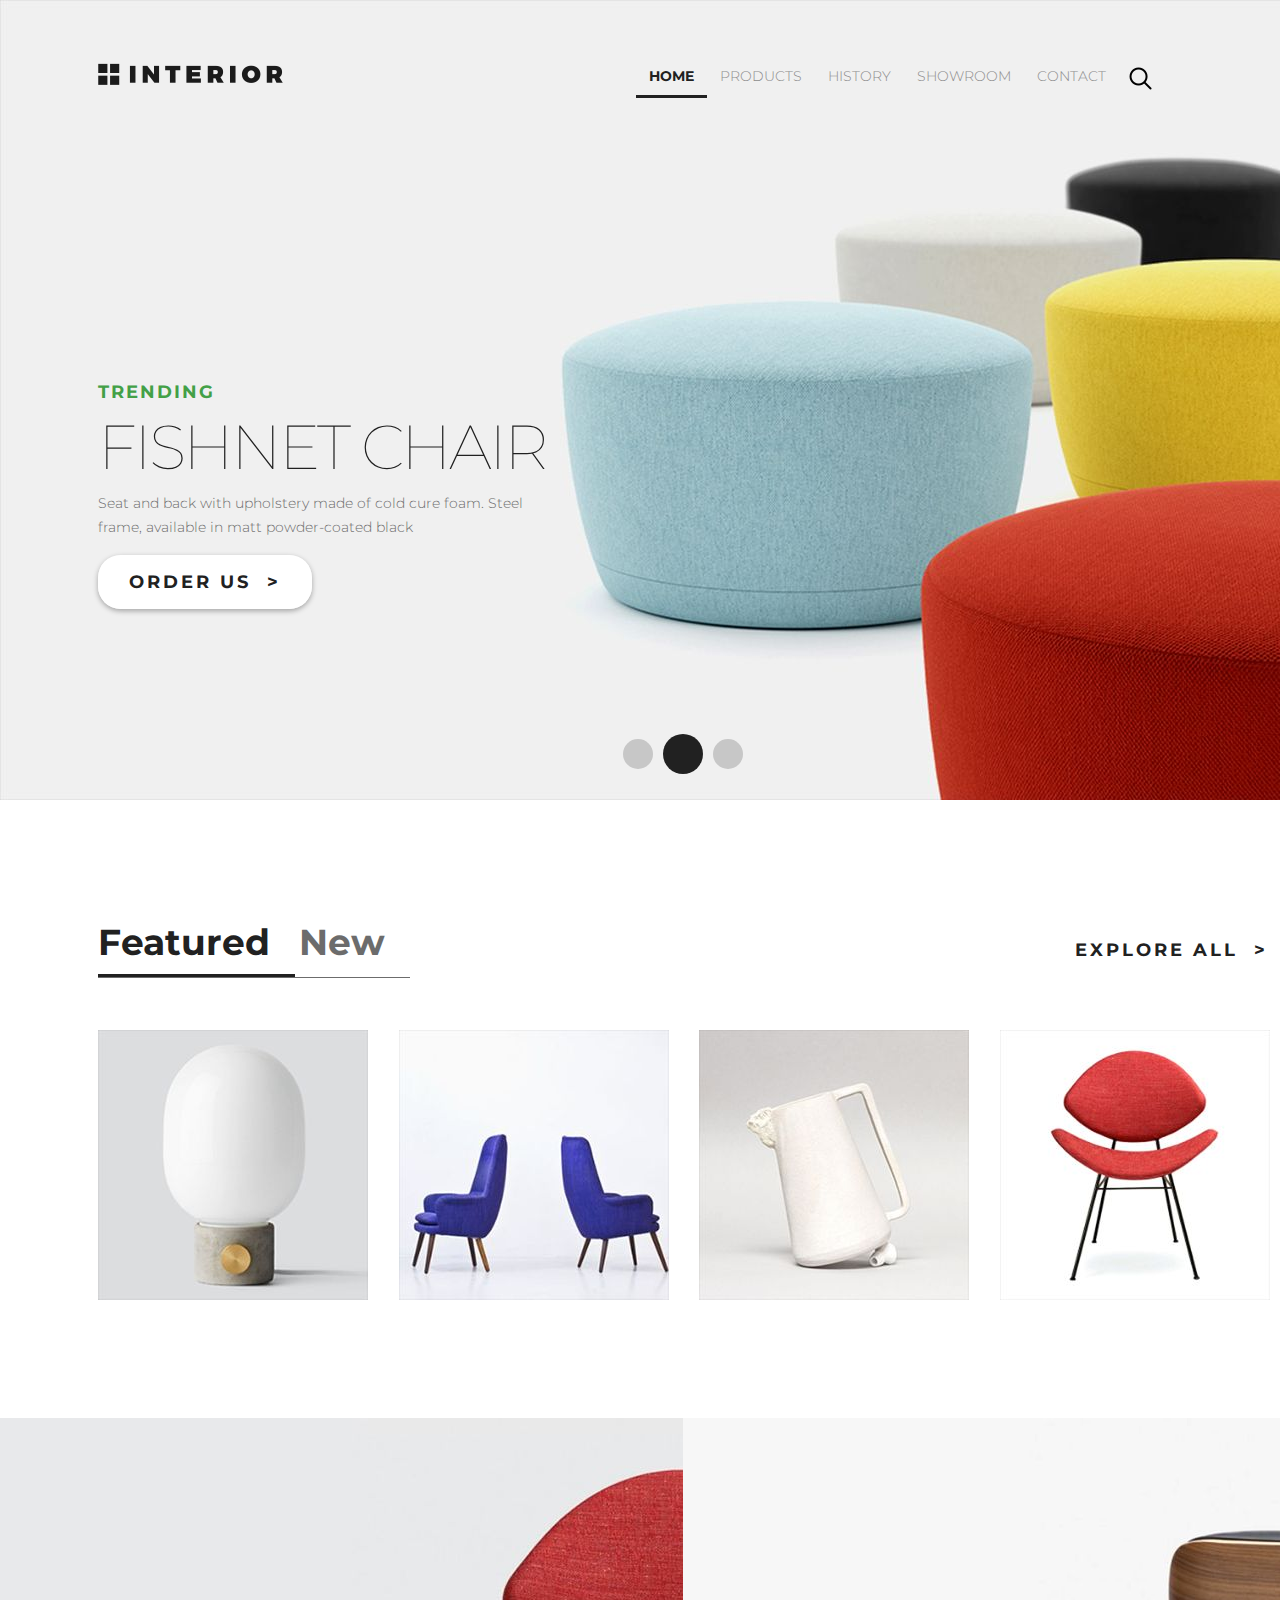
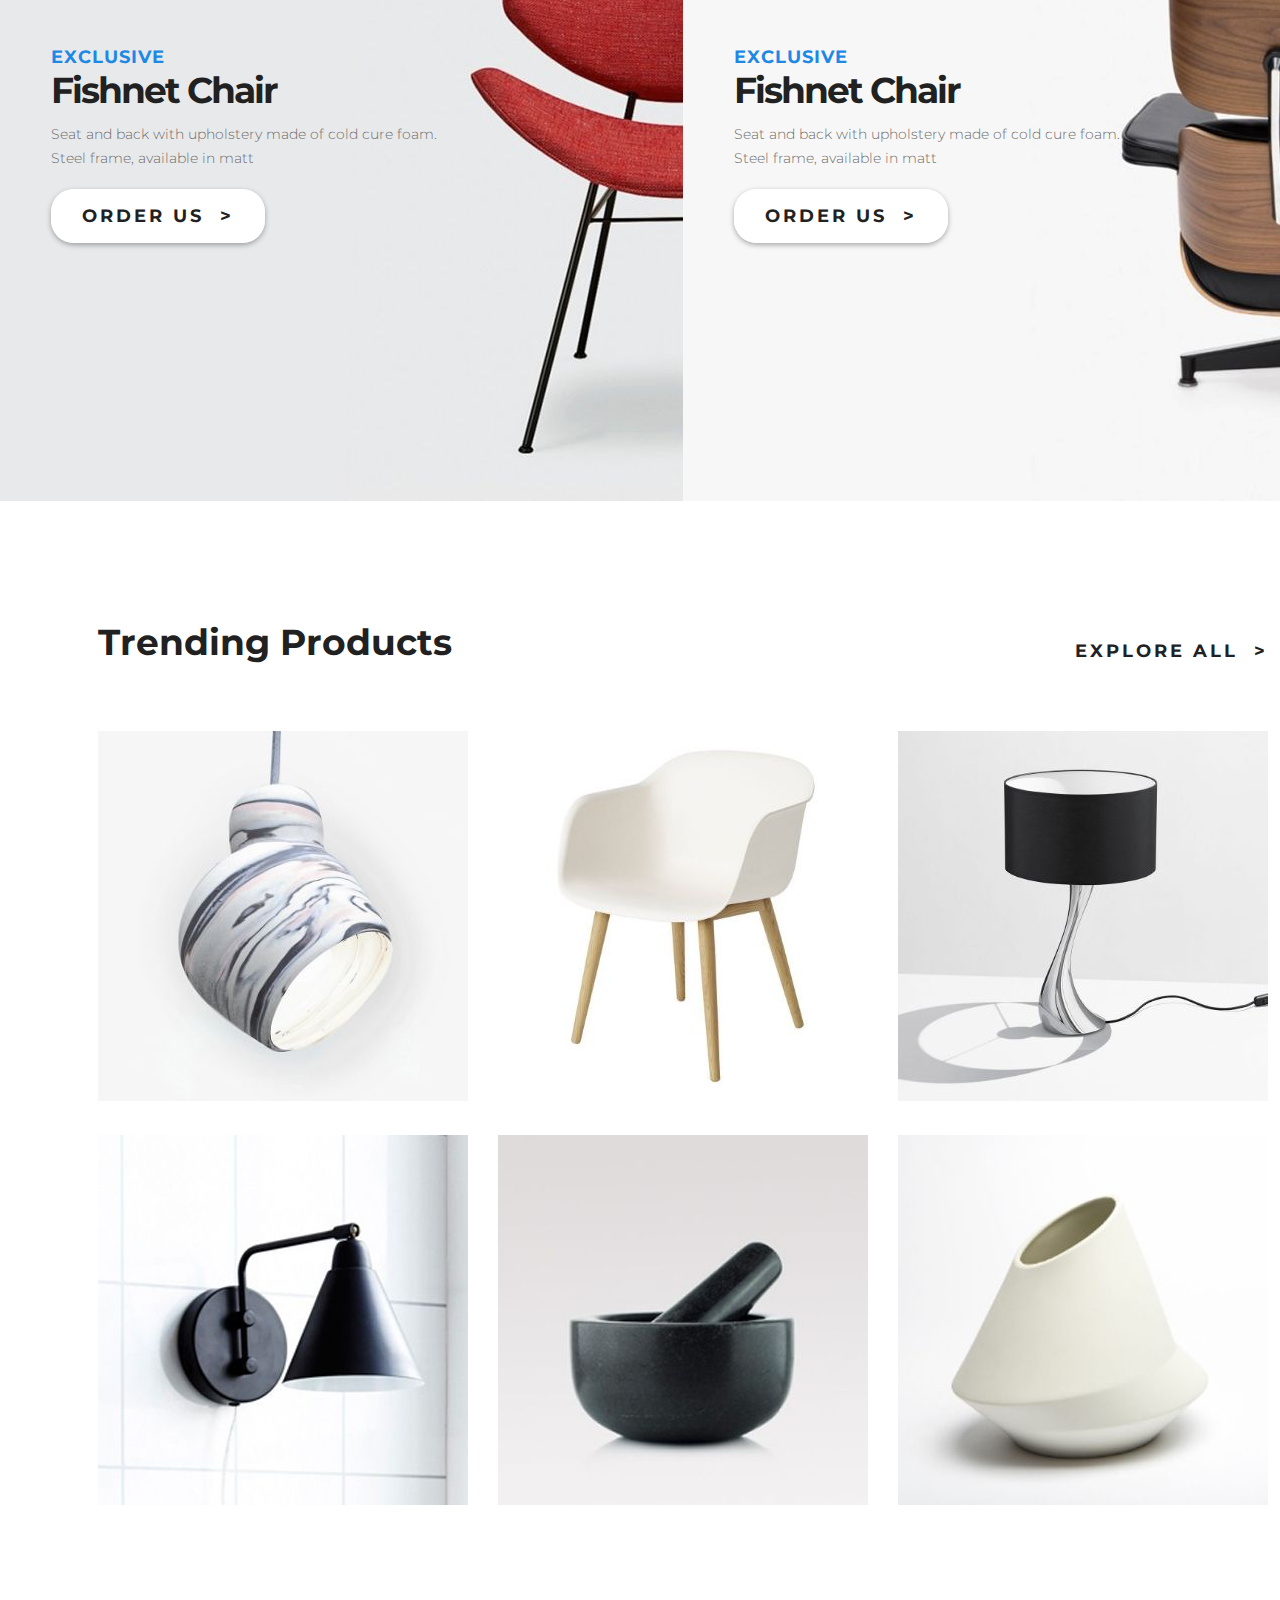
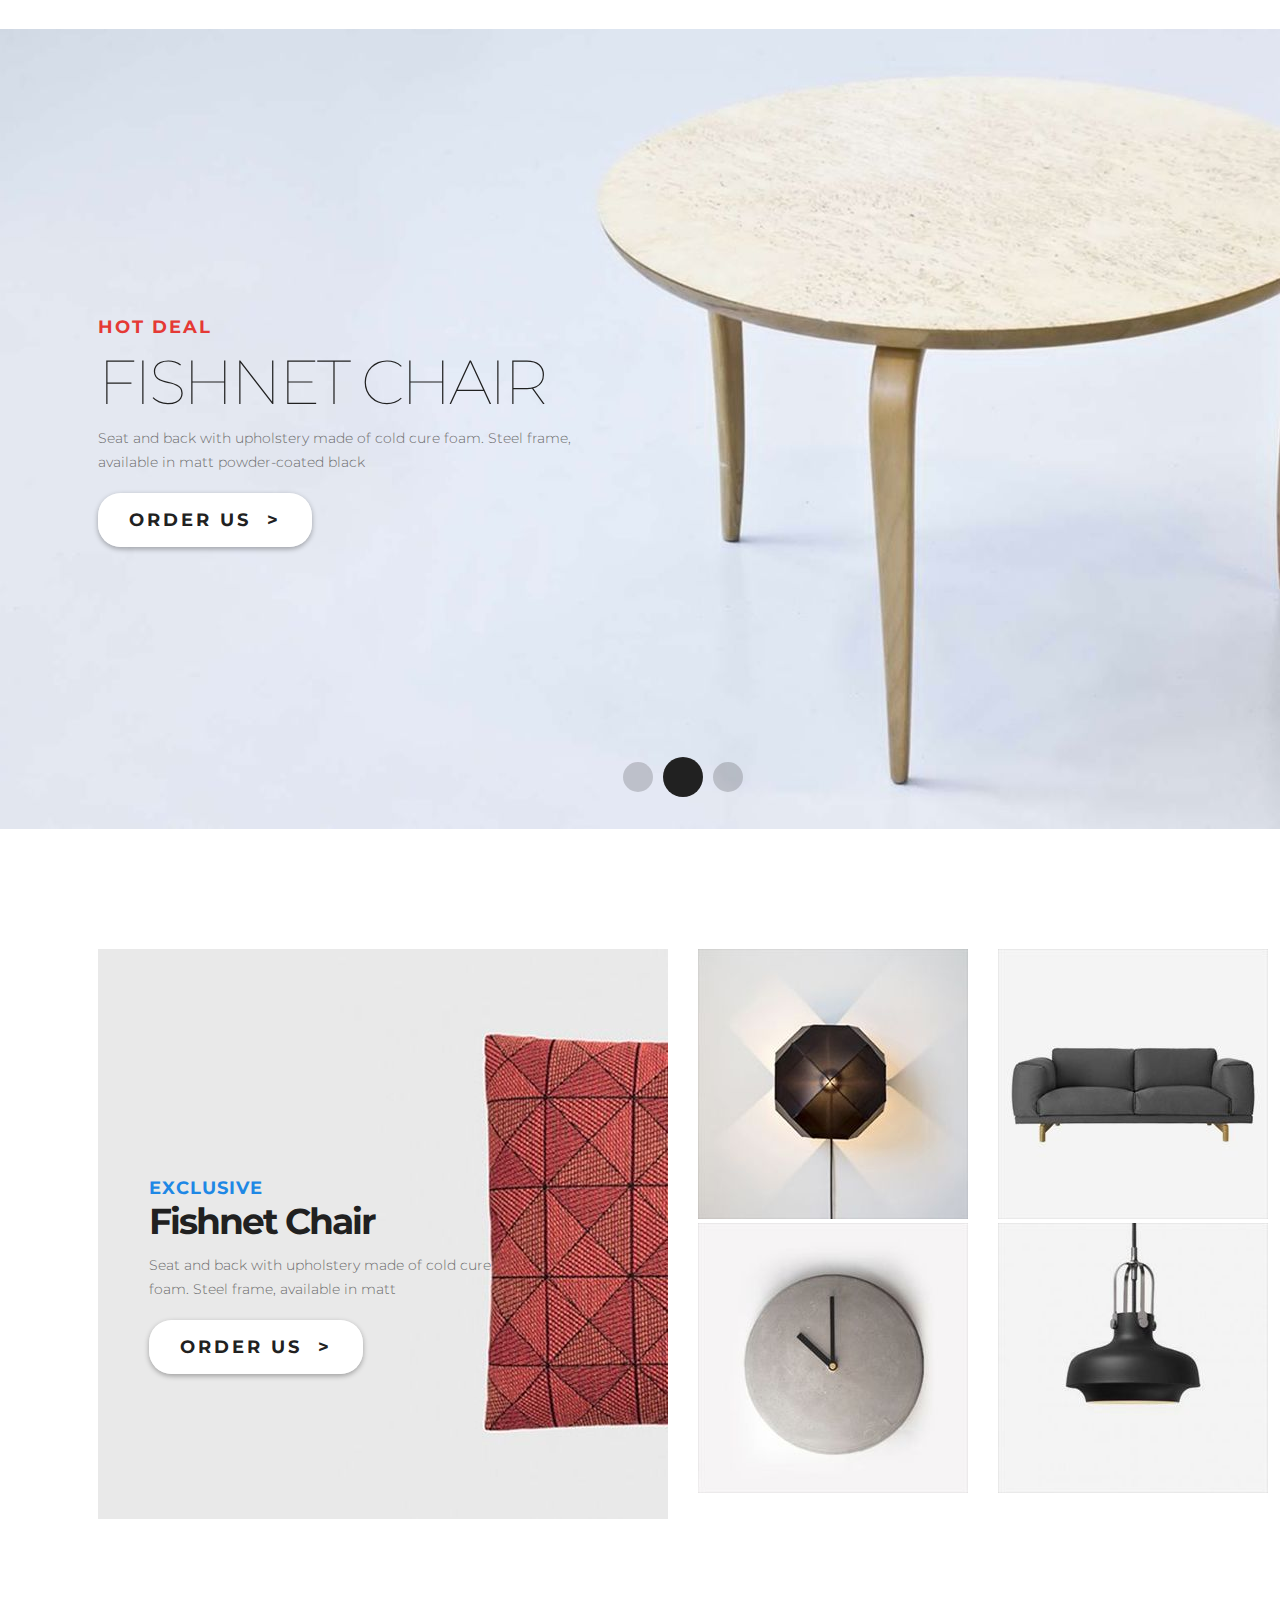
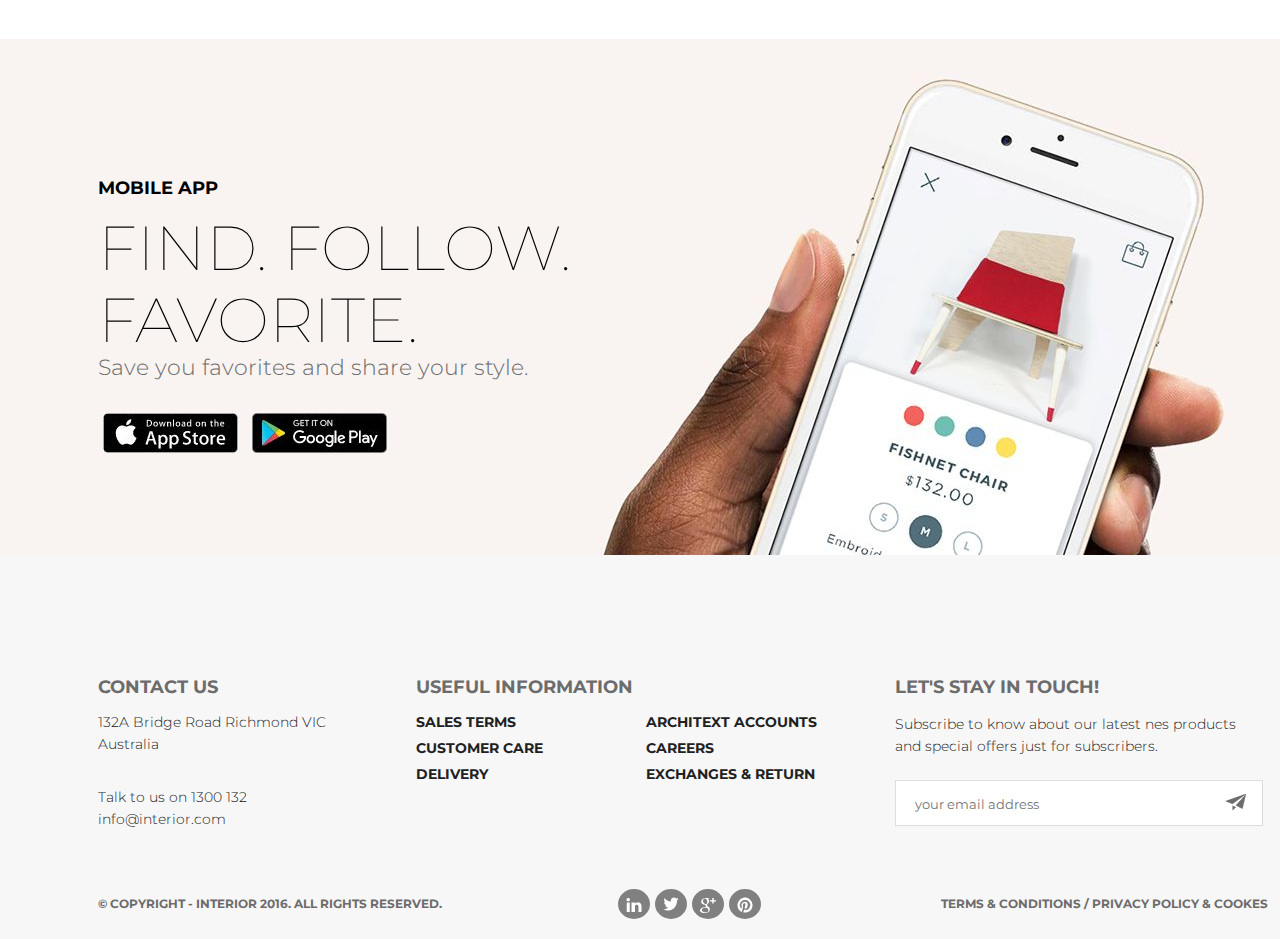
==== index.html @ 433f4efa "add" ====
<!DOCTYPE html>
<html lang="en">
	<head>
		<meta charset="UTF-8">
		<title>Interior</title>
		<link href="https://fonts.googleapis.com/css?family=Montserrat:100,100i,200,300,400,600,700&amp;subset=cyrillic" rel="stylesheet">
		<link rel="stylesheet" href="style.css">
	</head>
	<body>
		<div class="container">
			<div class="slider padding-site">
				<div class="header">
					<div class="logo">
						<a href="index.html"><img src="images/logo.png" alt="Interior"></a>
					</div>
					<ul class="menu">
						<li><a class="active-link" href="#">Home</a></li>
						<li><a href="#">Products</a></li>
						<li><a href="#">History</a></li>
						<li><a href="#">Showroom</a></li>
						<li><a href="#">Contact</a></li>
						<li class="search"><a href="#"></a></li>
					</ul>
				</div>
				<div class="text">
					<h4>TRENDING</h4>
					<h2>Fishnet Chair</h2>
					<p>Seat and back with upholstery made of cold cure foam. Steel frame, available in matt powder-coated black</p>
					<a href="#">Order Us &nbsp;&gt;</a>
				</div>
				<div class="navi-slide">
					<a href="#"></a>
					<a class="active-link" href="#"></a>
					<a href="#"></a>
				</div>
			</div>
			<div class="items padding-site">
				<div class="items-link">
					<a class="active-link" href="">Featured</a>
					<a href="">New</a>
				</div>
				<div class="button-link">
					<a href="">Explore all &nbsp;&gt;</a>
				</div>
			</div>
			<div class="items-slide padding-site">
				<div class="block-item">
					<img src="images/product-1.jpg" alt="">
					<div class="block-text">
						<a href="#">&gt;</a>
						<h4>Fishnet Chair</h4>
						<p>Seat and back with upholstery made of cold cure foam</p>
						
					</div>
				</div>
				<div class="block-item">
					<img src="images/product-2.jpg" alt="">
					<div class="block-text">
						<a href="#">&gt;</a>
						<h4>Fishnet Chair</h4>
						<p>Seat and back with upholstery made of cold cure foam</p>
						
					</div>
				</div>
				<div class="block-item">
					<img src="images/product-3.jpg" alt="">
					<div class="block-text">
						<a href="#">&gt;</a>
						<h4>Fishnet Chair</h4>
						<p>Seat and back with upholstery made of cold cure foam</p>
						
					</div>
				</div>
				<div class="block-item">
					<img src="images/product-4.jpg" alt="">
					<div class="block-text">
						<a href="#">&gt;</a>
						<h4>Fishnet Chair</h4>
						<p>Seat and back with upholstery made of cold cure foam</p>
						
					</div>
				</div>
			</div>
			<div class="exclusive">
				<div class="exclusive-item1">
					<div class="margin-site">
						<h4>Exclusive</h4>
						<h2>Fishnet Chair</h2>
						<p>Seat and back with upholstery made of cold cure foam.<br>
						Steel frame, available in matt</p>
						<a href="#">Order us &nbsp;&gt;</a>
					</div>
				</div>
				<div class="exclusive-item2">
					<div class="margin-site">
						<h4>Exclusive</h4>
						<h2>Fishnet Chair</h2>
						<p>Seat and back with upholstery made of cold cure foam.<br>
						Steel frame, available in matt</p>
						<a href="">Order us &nbsp;&gt;</a>
					</div>
				</div>
			</div>
			<div class="trending padding-site">
				<div class="trending-text">
					<div class="trending-product">
						<p>Trending Products</p>
					</div>
					<div class="button-link">
						<a href="">Explore all &nbsp;&gt;</a>
					</div>
				</div>
				<div class="products">
					<a href="#"><img src="images/product-11.jpg" alt=""></a>
					<a href="#"><img src="images/product-21.jpg" alt=""></a>
					<a href="#"><img src="images/product-31.jpg" alt=""></a>
					<a href="#"><img src="images/product-41.jpg" alt=""></a>
					<a href="#"><img src="images/product-5.jpg" alt=""></a>
					<a href="#"><img src="images/product-6.jpg" alt=""></a>
				</div>
			</div>
			<div class="slider-table padding-site">
				<div class="text-block">
					<h4 class="text-top text-top-color">Hot deal</h4>
					<h2 class="text-fish">Fishnet Chair</h2>
					<p class="text-paragraf">Seat and back with upholstery made of cold cure foam. Steel frame,<br> available in matt powder-coated black</p>
					<a class="button" href="">Order us &nbsp;&gt;</a>
				</div>
				<div class="navi-slide1">
					<a href="#"></a>
					<a class="active-link" href="#"></a>
					<a href="#"></a>
				</div>
			</div>
			<div class="exclusive-products padding-site">
				<div class="exclusive_product_left">
					<div class="margin-site">
						<h4 class="#">Exclusive</h4>
						<h2 class="#">Fishnet Chair</h2>
						<p class="#">Seat and back with upholstery made of cold cure<br> foam.
						Steel frame, available in matt</p>
						<a class="button" href="#">Order us &nbsp;&gt;</a>
					</div>
				</div>
				<div class="exclusive_product_right">
					<div class="items_exclusive">
						<a href="#"><img src="images/product-2-sm.jpg" alt=""></a>
						<a href="#"><img src="images/product-3-sm.jpg" alt=""></a>
						<a href="#"><img src="images/product-4-sm.jpg" alt=""></a>
						<a href="#"><img src="images/product-5-sm.jpg" alt=""></a>
					</div>
				</div>
			</div>
			<div class="footer-image padding-site">
				<div class="footer-image-text">
					<h4>Mobile app</h4>
					<h2>Find. Follow.<br> Favorite.</h2>
					<p>Save you favorites and share your style.</p>
					<a class="app" href="#"><img src="images/app-store.jpg" alt=""></a>
					<a class="play" href="#"><img src="images/google-play.jpg" alt=""></a>
				</div>
			</div>
			<div class="footer padding-site">
				<div class="footer-block">
					<div class="contacts">
						<h4>contact us</h4>
						<p>132A Bridge Road Richmond VIC <br> Australia</p><br>
						<p>Talk to us on 1300 132 <br> info@interior.com</p>
					</div>
					<div class="information-links">
						<h4>useful information</h4>
						<div class="links-block-center">
							<div class="links-block-left">
								<a href="#">sales terms</a>
								<a href="#">customer care</a>
								<a href="#">delivery</a>
							</div>
							<div class="links-block-right">
								<a href="#">architext accounts</a>
								<a href="#">careers</a>
								<a href="#">exchanges & return</a>
							</div>
						</div>
					</div>
					<div class="touch">
						<h4>let's stay in touch!</h4>
						<p>Subscribe to know about our latest nes products and special offers just for subscribers.</p>
						<form>
							<input type="email" placeholder="your email address"><button type="submit"></button>
						</form>
					</div>
				</div>
				<div class="bottom-text">
					<p>&copy; copyright - interior 2016. All rights reserved.</p>
					<div class="social">
						<ul class="social-links">
							<li class="linkedin"><a href="#"></a></li>
							<li class="twitter"><a href="#"></a></li>
							<li class="google"><a href="#"></a></li>
							<li class="pinterest"><a href="#"></a></li>
						</ul>
					</div>
					<p>Terms & conditions / privacy policy & cookes</p>
				</div>
			</div>
		</div>
	</body>
</html>
---- style.css ----
* {
	margin: 0;
	padding: 0;
}

body {
	font-family: Montserrat;
}

.container {
	width: 1366px;
	margin: 0 auto;
}

.slider {
	height: 800px;
	background-image: url(images/slider-img.jpg);
}

.padding-site {
	padding: 0 98px;
}

.header {
	display: -webkit-flex;
	display: -moz-flex;
	display: -ms-flex;
	display: -o-flex;
	display: flex;
	justify-content: space-between;
	margin-bottom: 283px;
}

.menu {
	margin-top: 57px;
	margin-right: 113px;
	list-style-type: none;
	display: -webkit-flex;
	display: -moz-flex;
	display: -ms-flex;
	display: -o-flex;
	display: flex;
}

.menu a {
	display: block;
	text-decoration: none;
	text-transform: uppercase;
	color: #8c8c8c;
	font-size: 14px;
	font-weight: 300;
	padding: 10px 13px;
}

.menu a:hover {
	color: #212121;

}

.search {
	background-image: url(images/search.png);
	background-repeat: no-repeat;
	margin-top: 10px;
	margin-left: 10px;
}

.menu .active-link {
	color: #212121;
	font-weight: 700;
	border-bottom: 3px solid #212121;
}

.logo {
	margin-top: 63px;
}

.text h4 {
	color: #43a047;
	font-size: 18px;
	font-weight: 700;
	margin-bottom: 8px;
	letter-spacing: 2px;
}

.text h2 {
	color: #212121;
	font-size: 62px;
	font-weight: 100;
	line-height: 72px;
	text-transform: uppercase;
	margin-bottom: 8px;
	letter-spacing: -3px;
}

.text p {
	color: #6c6c6c;
	font-size: 14px;
	font-weight: 300;
	line-height: 24px;
	width: 458px;
	margin-bottom: 32px;
}

.text a {
	color: #212121;
	font-size: 18px;
	font-weight: 700;
	text-align: center;
	padding: 16px 31px 16px 31px;
	background-color: #ffffff;
	box-shadow: 0px 2px 4.85px 0.15px rgba(33, 33, 33, 0.35);
	text-transform: uppercase;
	border-radius: 22.5px;	
	text-decoration: none;
	letter-spacing: 3px;
}

.text a:hover {
	background-color: #d9dee1;
}

.text a:active {
	position: relative;
	top: 2px;
	box-shadow: 0 0 4.85px 0.15px #d9dee1;
}

.navi-slide {
	display: -webkit-flex;
	display: -moz-flex;
	display: -ms-flex;
	display: -o-flex;
	display: flex;
	margin-top: 141px;
	-ms-align-items: center;
	align-items: center;
}

.navi-slide1 {
	display: -webkit-flex;
	display: -moz-flex;
	display: -ms-flex;
	display: -o-flex;
	display: flex;
	text-align: center;
	margin-top: 225px;
	-ms-align-items: center;
	align-items: center;
}

.navi-slide1 a {
	display: block;
	width: 30px;
	height: 30px;
	background-color: rgba(33, 33, 33, 0.2);
	border-radius: 50%;
	margin-right: 5px;
	margin-left: 5px;
	position: relative;
	left: 520px;
}

.navi-slide1 a:hover {
	background-color: #212121;
}

.navi-slide a {
	display: block;
	width: 30px;
	height: 30px;
	background-color: rgba(33, 33, 33, 0.2);
	border-radius: 50%;
	margin-right: 5px;
	margin-left: 5px;
	position: relative;
	left: 520px;
}

.navi-slide1 .active-link {
	width: 40px;
	height: 40px;
	background-color: #212121;
	border-radius: 50%;
}

.navi-slide a:hover {
	background-color: #212121;
}

.navi-slide .active-link {
	width: 40px;
	height: 40px;
	background-color: #212121;
	border-radius: 50%;
}

.navbar {
	position: absolute;
}

.navbar-active {
	position: relative;
	left: 40px
}

.items-slide {
	display: -webkit-flex;
	display: -moz-flex;
	display: -ms-flex;
	display: -o-flex;
	display: flex;
	justify-content: space-between;
	margin-bottom: 120px;
}

.items {
	display: -webkit-flex;
	display: -moz-flex;
	display: -ms-flex;
	display: -o-flex;
	display: flex;
	justify-content: space-between;
}

.button-link {
	margin-top: 138px;
	margin-bottom: 68px;
}

.button-link a {
	text-decoration: none;
	text-transform: uppercase;
	color: #212121;
	font-size: 18px;
	font-weight: 700;
	line-height: 24px;
	letter-spacing: 3px;
}
.items-link {
	margin-top: 120px;
	margin-bottom: 52px;
	border-bottom: 1px solid #6c6c6c;
}

.items-link a {
	display: inline-block;
	text-decoration: none;
	color: #6c6c6c;
	font-size: 36px;
	font-weight: 700;
	padding: 0 25px 10px 0;
}

.items-link a:hover {
	color:  #212121;
	font-size: 36px;
	font-weight: 700;
}

.items-link .active-link {
	color:  #212121;
	font-size: 36px;
	font-weight: 700;
	border-bottom: 3px solid #212121;
	
}

.block-item {
	width: 268px;
	height: 268px;
	position: relative;
}

.block-text {
	padding-top: 60px;
	position: absolute;
	top: 0;
	left: 0;
	border: 1px solid #9c9c9c;
	background-color: #fff;
	opacity: 0.9;
	width: 270px;
	height: 270px;
	display: none;
	box-sizing: border-box;
	text-align: center;
}

.block-item:hover .block-text {
	display: block;
}

.block-text a {
	display: inline-block;
	background-color: #fff;
	box-shadow: 0 2px 4.85px 0.15px rgba(33, 33, 33, 0.35);
	border-radius: 50%;
	text-align: center;
	text-decoration: none;
	margin-bottom: 20px;
	padding: 15px 20px;
}

.block-text a:hover {
	background-color: #d9dee1;
}

.block-text a:active {
	position: relative;
	top: 2px;
	box-shadow: 0 0px 4.85px 0.15px rgba(33, 33, 33, 0.35);
}


.block-item h4 {
	color: #212121;
	font-size: 21.91px;
	font-weight: 700;
	line-height: 30px;
	transform: scaleX(1.0041);
}

.block-item p {
	color: #6c6c6c;
	font-size: 13.94px;
	font-weight: 300;
	line-height: 22px;
	transform: scaleX(1.0041);
}

.exclusive {
	display: -webkit-flex;
	display: -moz-flex;
	display: -ms-flex;
	display: -o-flex;
	display: flex;	
}

.exclusive-item1 {
	width: 683px;
	height: 683px;
	background-image: url(images/promo-img1.jpg);
}

.exclusive-item2 {
	width: 683px;
	height: 683px;
	background-image: url(images/promo-img.jpg);
}

.exclusive h2 {
	color: #212121;
	font-size: 36px;
	font-weight: 700;	
	margin-bottom: 10px;
	letter-spacing: -2px;
}

.exclusive p {
	color: #6c6c6c;
	font-size: 13.99px;
	font-weight: 300;
	line-height: 24px;
	text-align: left;
	transform: scaleY(1.0022);
	margin-bottom: 34px;
}	

.exclusive h4 {
	color: #1e88e5;
	font-size: 18px;
	font-weight: 700;
	text-transform: uppercase;
	letter-spacing: 1px;
}

.exclusive a {
	background-color: #ffffff;
	box-shadow: 0px 2px 4.85px 0.15px rgba(33, 33, 33, 0.35);
	width: 212px;
	height: 46px;
	text-decoration: none;
	text-transform: uppercase;
	border-radius: 22.5px;
	letter-spacing: 3px;
	color: #212121;
	font-size: 17.99px;
	font-weight: 700;
	line-height: 24px;
	text-align: center;
	transform: scaleY(1.0022);
	padding: 16px 31px 16px 31px;	
}

.exclusive a:hover {
	background-color: #d9dee1;
}

.exclusive a:active {
	position: relative;
	top: 2px;
	box-shadow: 0 0 4.85px 0.15px #d9dee1;
}

.margin-site {
	margin-left: 51px;
	margin-top: 228px;
}

.products {
	display: -webkit-flex;
	display: -moz-flex;
	display: -ms-flex;
	display: -o-flex;
	display: flex;
	justify-content: space-between;
	-webkit-flex-wrap: wrap;
	-moz-flex-wrap: wrap;
	-ms-flex-wrap: wrap;
	-o-flex-wrap: wrap;
	flex-wrap: wrap;
	margin-bottom: 90px;
}

.products a {
	margin-bottom: 30px;
}

.products a:hover {
	box-shadow: 0 0 10px grey;
} 


.trending-product p {
	color: #212121;
	font-size: 36px;
	font-weight: 700;
}


.trending-text {
	display: -webkit-flex;
	display: -moz-flex;
	display: -ms-flex;
	display: -o-flex;
	display: flex;
	justify-content: space-between;
}

.trending-product {
	margin-top: 119px;
}


.button-link:hover {
	text-decoration: underline;
}

.slider-table {
	height: 800px;
	background-image: url(images/slider.jpg);
	margin-bottom: 120px;
}

.text-paragraf {
	color: #6c6c6c;
	font-size: 13.99px;
	font-weight: 300;
	line-height: 24px;
	text-align: left;
	transform: scaleY(1.0022);
	margin-bottom: 34px;
}

.text-fish {
	color: #212121;
	font-size: 62px;
	font-weight: 100;
	line-height: 72px;
	text-transform: uppercase;
	margin-bottom: 8px;
	letter-spacing: -3px;
}

.text-top {
	color: #43a047;
	font-size: 18px;
	font-weight: 700;
	margin-bottom: 8px;
	letter-spacing: 2px;
	text-transform: uppercase;
}

.button {
	background-color: #ffffff;
	box-shadow: 0px 2px 4.85px 0.15px rgba(33, 33, 33, 0.35);
	width: 212px;
	height: 46px;
	text-decoration: none;
	text-transform: uppercase;
	border-radius: 22.5px;
	letter-spacing: 3px;
	color: #212121;
	font-size: 17.99px;
	font-weight: 700;
	line-height: 24px;
	text-align: center;
	transform: scaleY(1.0022);
	padding: 16px 31px 16px 31px;	
}

.button:hover {
	background-color: #d9dee1;
}

.button:active {
	position: relative;
	top: 2px;
	box-shadow: 0 0 4.85px 0.15px #d9dee1;
}

.text-top-color {
	color: #e53935;
}

.text-block {
	padding-top: 287px;
}

.exclusive-products {
	display: -webkit-flex;
	display: -moz-flex;
	display: -ms-flex;
	display: -o-flex;
	display: flex;
	margin-bottom: 120px;
}

.exclusive_product_left {
	background-image: url(images/product-1-lg.jpg);
	height: 570px;
	width: 570px;
	margin-right: 30px;
	box-sizing: border-box;
}

.exclusive_product_right {
	width: 570px;
    height: 570px;
    display: flex;
    flex-wrap: wrap;
    justify-content: space-between;
    align-content: space-between;
}


.items_exclusive {
	display: -webkit-flex;
    display: -moz-flex;
    display: -ms-flex;
    display: -o-flex;
    justify-content: space-between;
    align-content: space-between;
    flex-wrap: wrap;
    align-items: baseline;
}

.items_exclusive a:hover {
	box-shadow: 0 0 10px grey;
}

.exclusive_product_left h4 {
	color: #1e88e5;
	font-size: 18px;
	font-weight: 700;
	text-transform: uppercase;
	letter-spacing: 1px;
}

.exclusive_product_left h2 {
	color: #212121;
	font-size: 36px;
	font-weight: 700;	
	margin-bottom: 10px;
	letter-spacing: -2px;
}

.exclusive_product_left p {
	color: #6c6c6c;
	font-size: 13.99px;
	font-weight: 300;
	line-height: 24px;
	text-align: left;
	transform: scaleY(1.0022);
	margin-bottom: 34px;
}

.footer-image {
	background-image: url(images/back-img.jpg);
	height: 516px;
}

.footer-image-text h4 {
	font-size: 18px;
	font-weight: 700;
	line-height: 48px;
	text-transform: uppercase;
}

.footer-image-text h2 {
	font-size: 62px;
	font-weight: 100;
	line-height: 72px;
	text-transform: uppercase;
}

.footer-image-text p {
	font-size: 22px;
	font-weight: 300;
	line-height: 24px;
	padding-bottom: 33px;
	color: #6c6c6c;
}

.footer-image-text a {
	display: inline-block;
	margin-left: 5px;
	margin-right: 5px;
}

.app:hover {
 	transform: scale(1.1);
}

.play:hover {
    transform: scale(1.1);
}

.footer-image-text {
	padding-top: 125px;
}

.footer {
	background-color: #f7f7f7;
	height: 384px;
}

.footer-block {
	display: -webkit-flex;
	display: -moz-flex;
	display: -ms-flex;
	display: -o-flex;
	display: flex;
	-webkit-flex-wrap: wrap;
	-moz-flex-wrap: wrap;
	-ms-flex-wrap: wrap;
	-o-flex-wrap: wrap;
	flex-wrap: wrap;
	-webkit-flex-direction: row;
	-moz-flex-direction: row;
	-ms-flex-direction: row;
	-o-flex-direction: row;
	flex-direction: row;
	margin-bottom: 59px;
}

.contacts {
	margin-right: 90px;
	margin-top: 120px;
}

.contacts h4 {
	color: #6c6c6c;
	font-size: 18px;
	font-weight: 700;
	line-height: 24px;
	text-transform: uppercase;

}

.contacts p {
	color:#212121;
	font-size: 14px;
	font-weight: 300;
	line-height: 22px;
	margin-top: 12px;
}

.information-links {
	margin-top: 120px;
}

.information-links h4 {
	color: #6c6c6c;
	font-size: 18px;
	font-weight: 700;
	line-height: 24px;
	text-transform: uppercase;
	margin-bottom: 10px
}

.information-links a {
	color: #212121;
	font-size: 14px;
	font-weight: 700;
	line-height: 26px;
	text-transform: uppercase;
	text-decoration: none;
}

.information-links a:hover {
	text-decoration: underline;
}

.links-block-center {
	display: -webkit-flex;
	display: -moz-flex;
	display: -ms-flex;
	display: -o-flex;
	display: flex;

}

.links-block-left {
	display: -webkit-flex;
	display: -moz-flex;
	display: -ms-flex;
	display: -o-flex;
	display: flex;
	-webkit-flex-direction: column;
	-moz-flex-direction: column;
	-ms-flex-direction: column;
	-o-flex-direction: column;
	flex-direction: column;
	margin-right: 103px;
}

.links-block-right {
	display: -webkit-flex;
	display: -moz-flex;
	display: -ms-flex;
	display: -o-flex;
	display: flex;
	-webkit-flex-direction: column;
	-moz-flex-direction: column;
	-ms-flex-direction: column;
	-o-flex-direction: column;
	flex-direction: column;
}

.touch {
	width: 363px;
	padding-left: 78px;
    display: flex;
    flex-direction: row;
    flex-wrap: wrap;
    margin-top: 120px;
}

.touch h4 {
	color: #6c6c6c;
	font-size: 18px;
	font-weight: 700;
	line-height: 24px;
	text-transform: uppercase;	
	margin-bottom: 10px;
}

.touch p {
	color: #212121;
	font-size: 14px;
	font-weight: 300;
	line-height: 22px;
	margin-bottom: 20px;
}

form {
	position: relative;
}

button {
	position: absolute;
	left: 330px;
	top: 14px;
	background: url(images/cover.png);
	width: 21px;
	height: 17px;
	border: none;
}

input[type="email"] {
	border: 1px solid #d9dee1;
	background-color: #ffffff;
	width: 368px;
	height: 46px;
	font-family: inherit;
	padding: 19px 220px 17px 19px;
	box-sizing: border-box;
}

.bottom-text {
	display: -webkit-flex;
	display: -moz-flex;
	display: -ms-flex;
	display: -o-flex;
	display: flex;
	justify-content: space-between;
	text-transform: uppercase;
    color: #6c6c6c;
    font-size: 12px;
    font-weight: 700;
    line-height: 26px;
    width: 100%;
	align-items: center;
}

.social-links {
	display: -webkit-flex;
	display: -moz-flex;
	display: -ms-flex;
	display: -o-flex;
	display: flex;
	justify-content: space-between;
}

.social-links li {
	list-style: none;
	border-radius: 50%;
	padding: 5px 6px;
	background-color: grey;
	width: 20px;
	height: 20px;
	margin-right: 5px;
}


.twitter {
	cursor: pointer;
	background: url(images/icon-twitter.png) 8px 8px no-repeat;
}

.twitter:hover {
	background-color: #00acee;
}

.pinterest {
	cursor: pointer;
	background: url(images/icon-pinterest.png) 8px 8px no-repeat;
}

.pinterest:hover {
	background-color: #c8232c;
}

.google {
	cursor: pointer;
	background: url(images/icon-google-plus.png) 8px 8px no-repeat;
}

.google:hover {
	background-color: #db4a39;

}

.linkedin {
	cursor: pointer;
	background: url(images/icon-linkedin.png) 8px 8px no-repeat;
}

.linkedin:hover {
	background-color: #0e76a8;
}
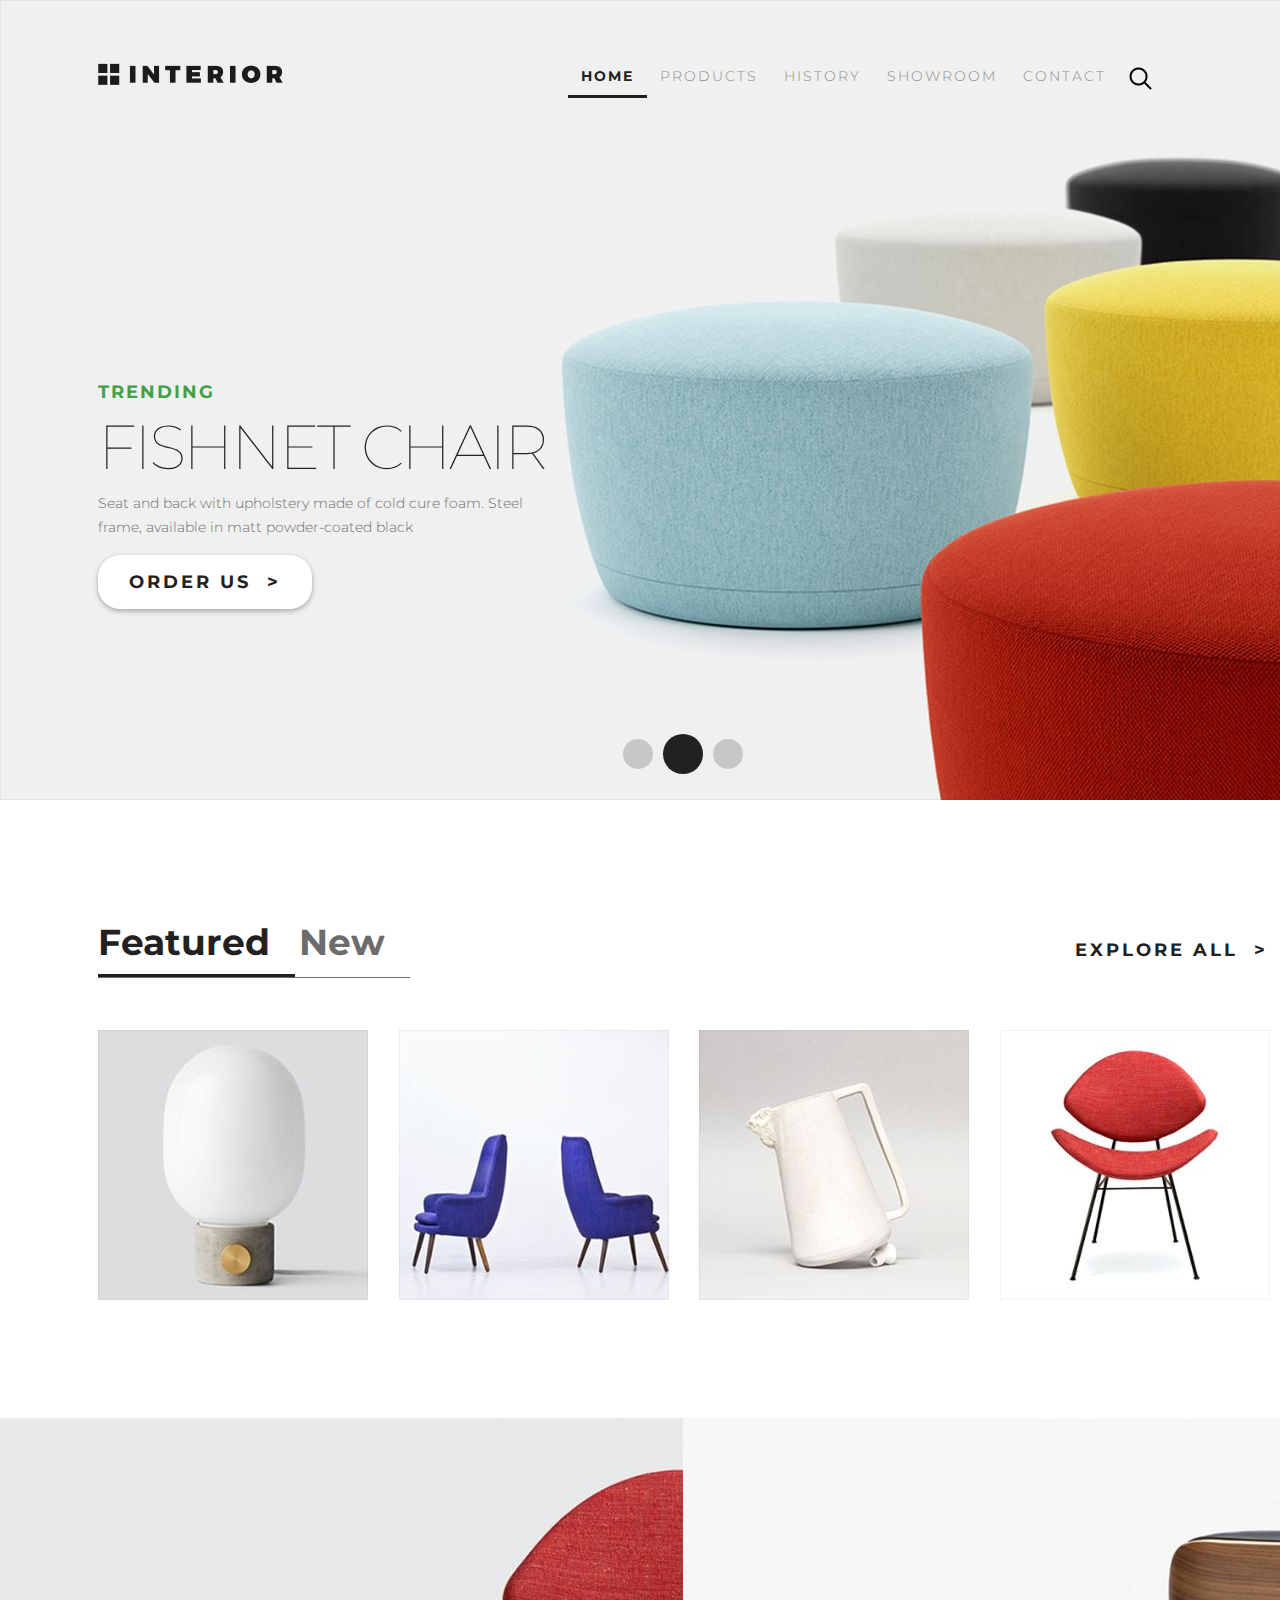
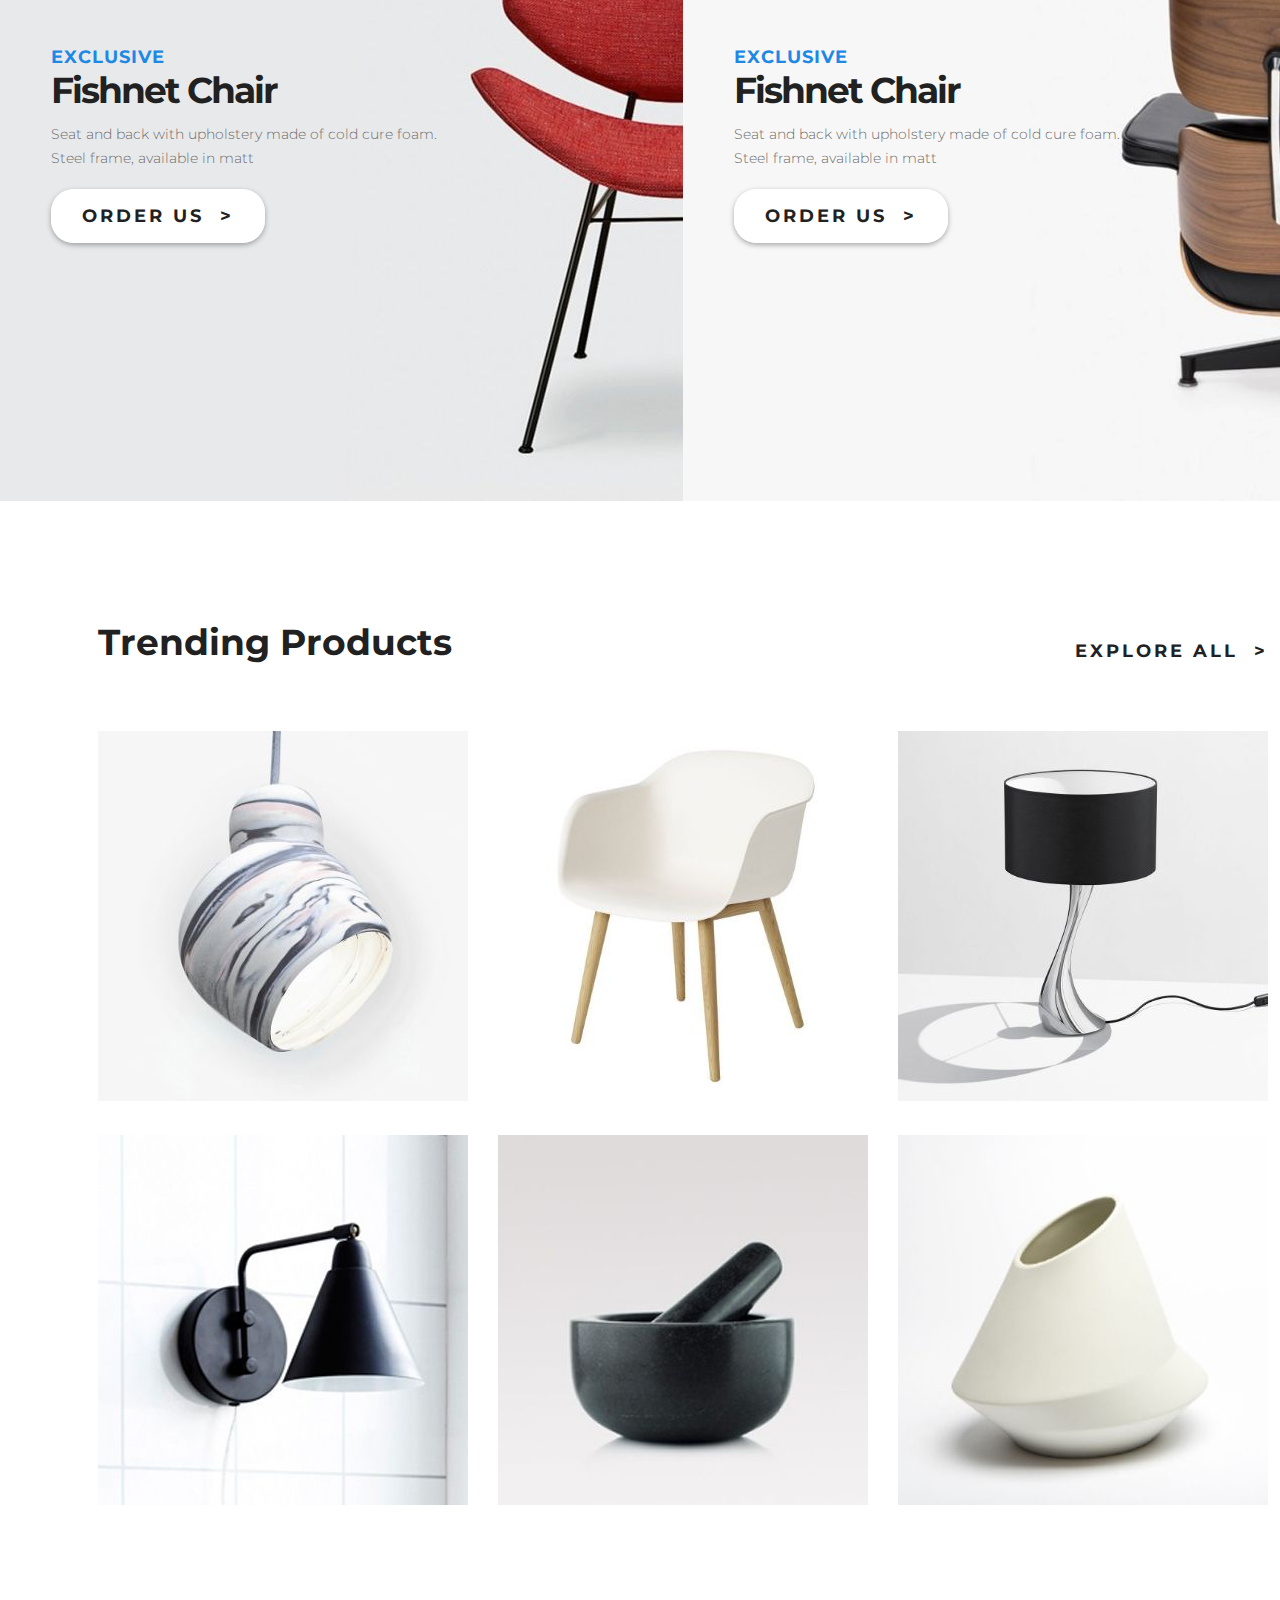
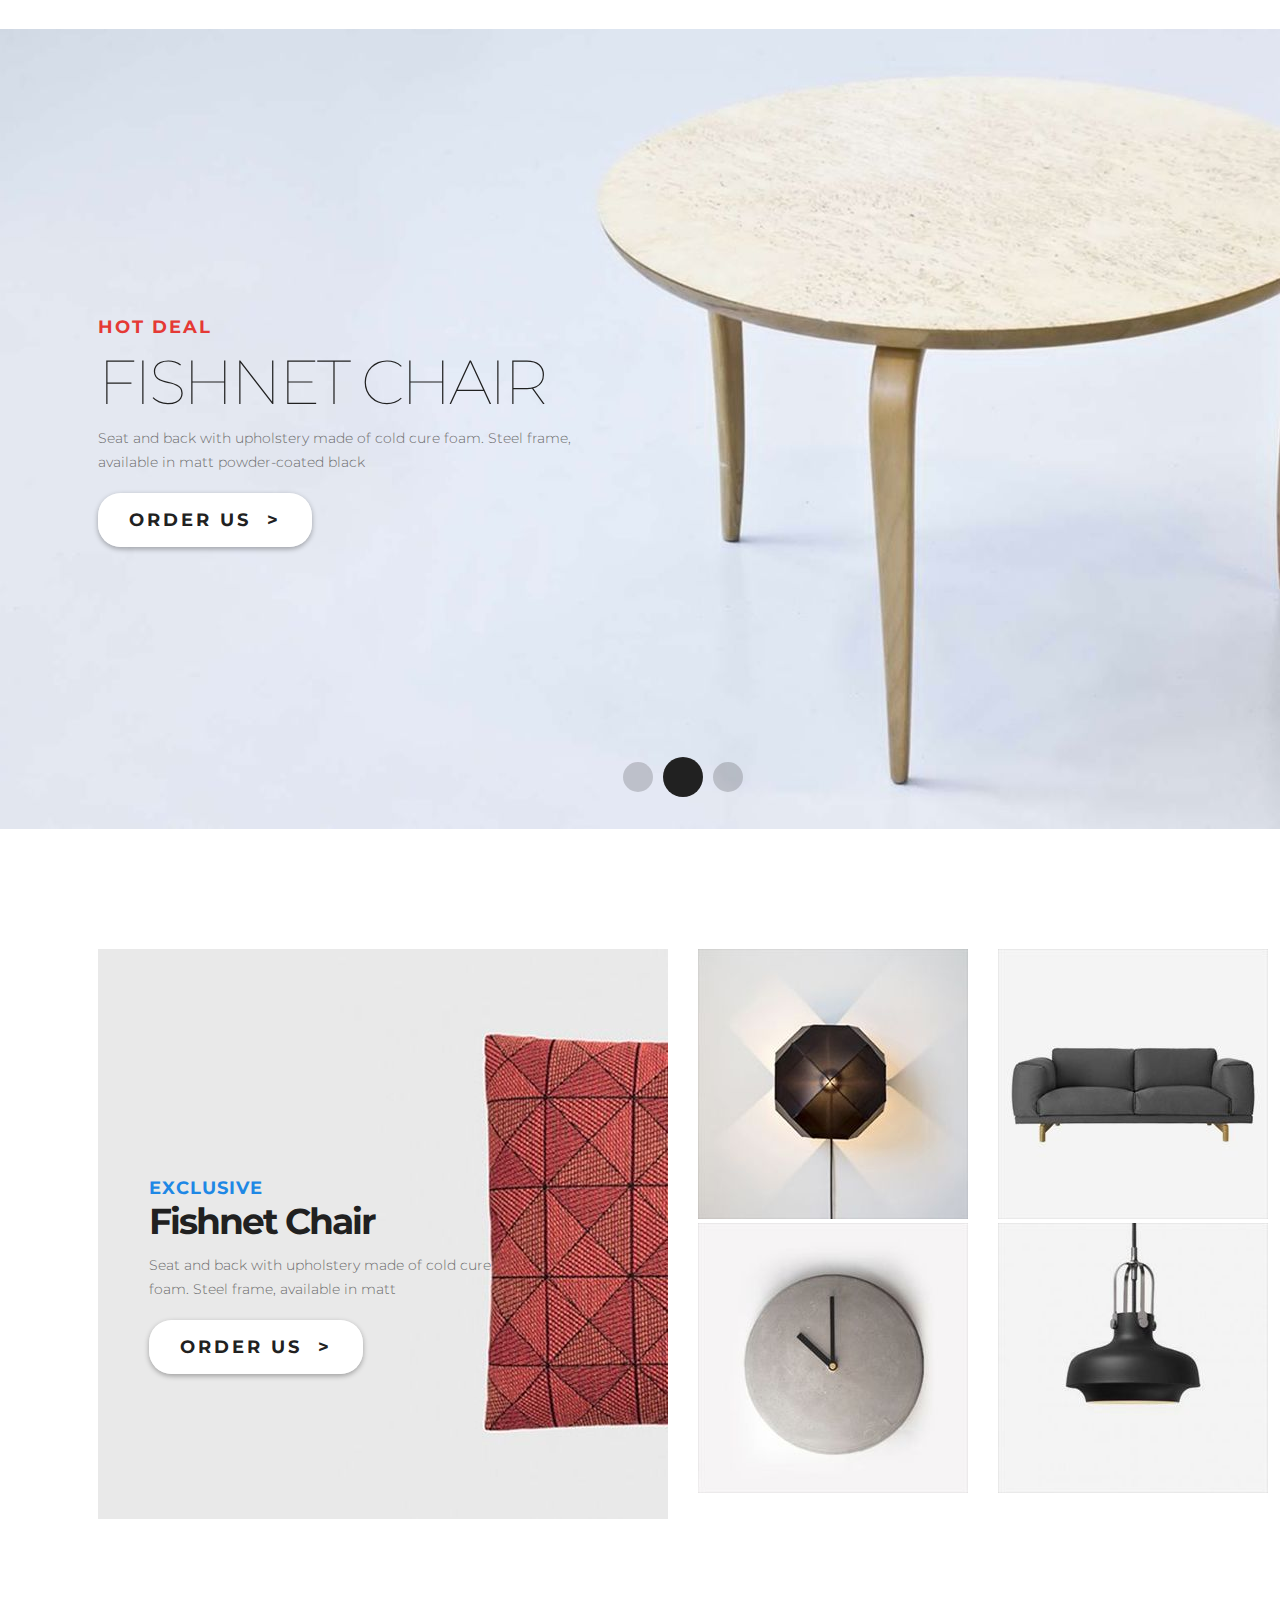
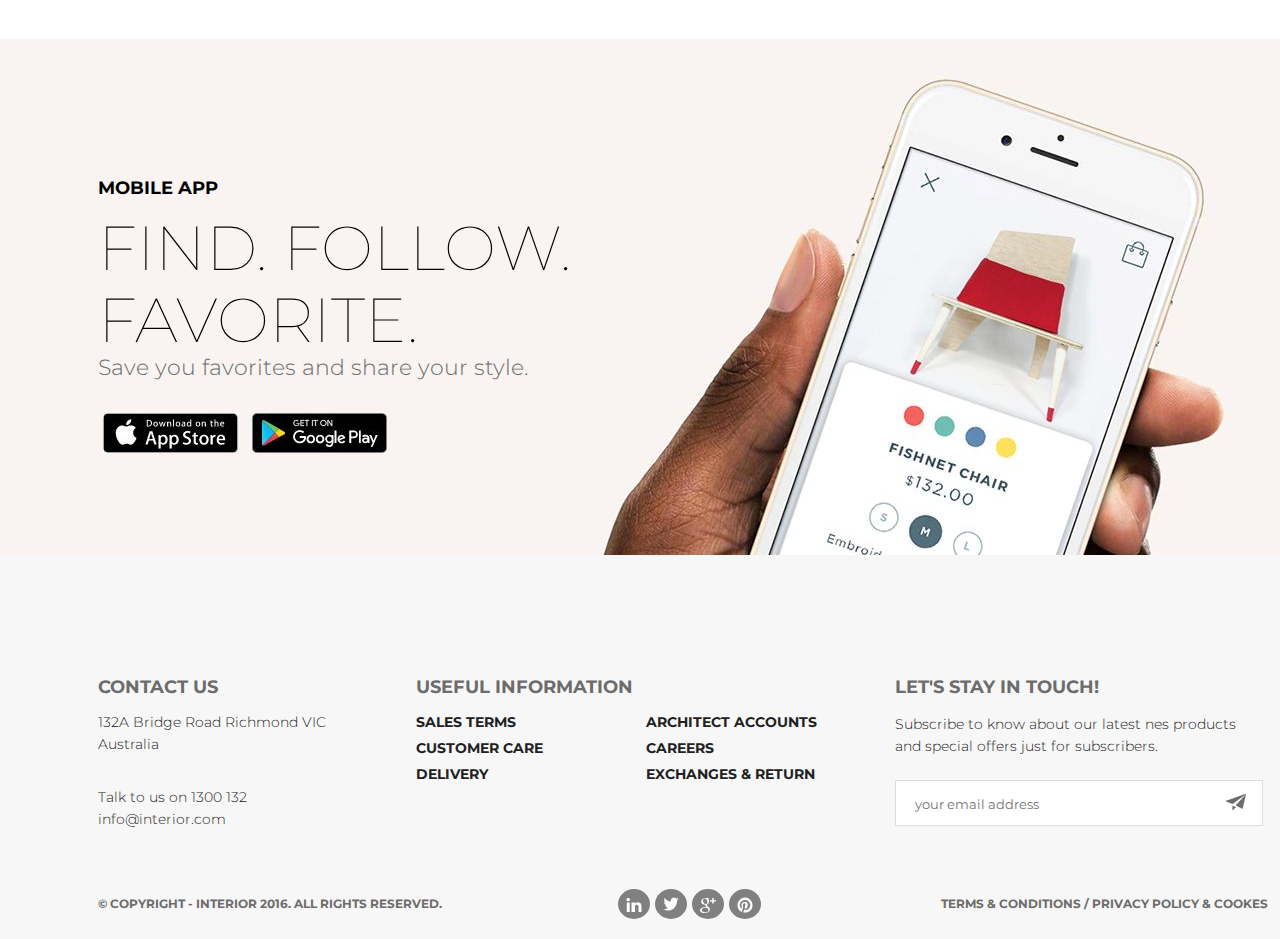
==== commit 07fd354c: "Блоки контактов" ====
--- a/index.html
+++ b/index.html
@@ -18,7 +18,7 @@
 						<li><a href="#">Products</a></li>
 						<li><a href="#">History</a></li>
 						<li><a href="#">Showroom</a></li>
-						<li><a href="#">Contact</a></li>
+						<li><a href="contact.html">Contact</a></li>
 						<li class="search"><a href="#"></a></li>
 					</ul>
 				</div>
@@ -176,7 +176,7 @@
 								<a href="#">delivery</a>
 							</div>
 							<div class="links-block-right">
-								<a href="#">architext accounts</a>
+								<a href="#">architect accounts</a>
 								<a href="#">careers</a>
 								<a href="#">exchanges & return</a>
 							</div>
--- a/style.css
+++ b/style.css
@@ -50,6 +50,7 @@
 	font-size: 14px;
 	font-weight: 300;
 	padding: 10px 13px;
+	letter-spacing: 2px;
 }
 
 .menu a:hover {
